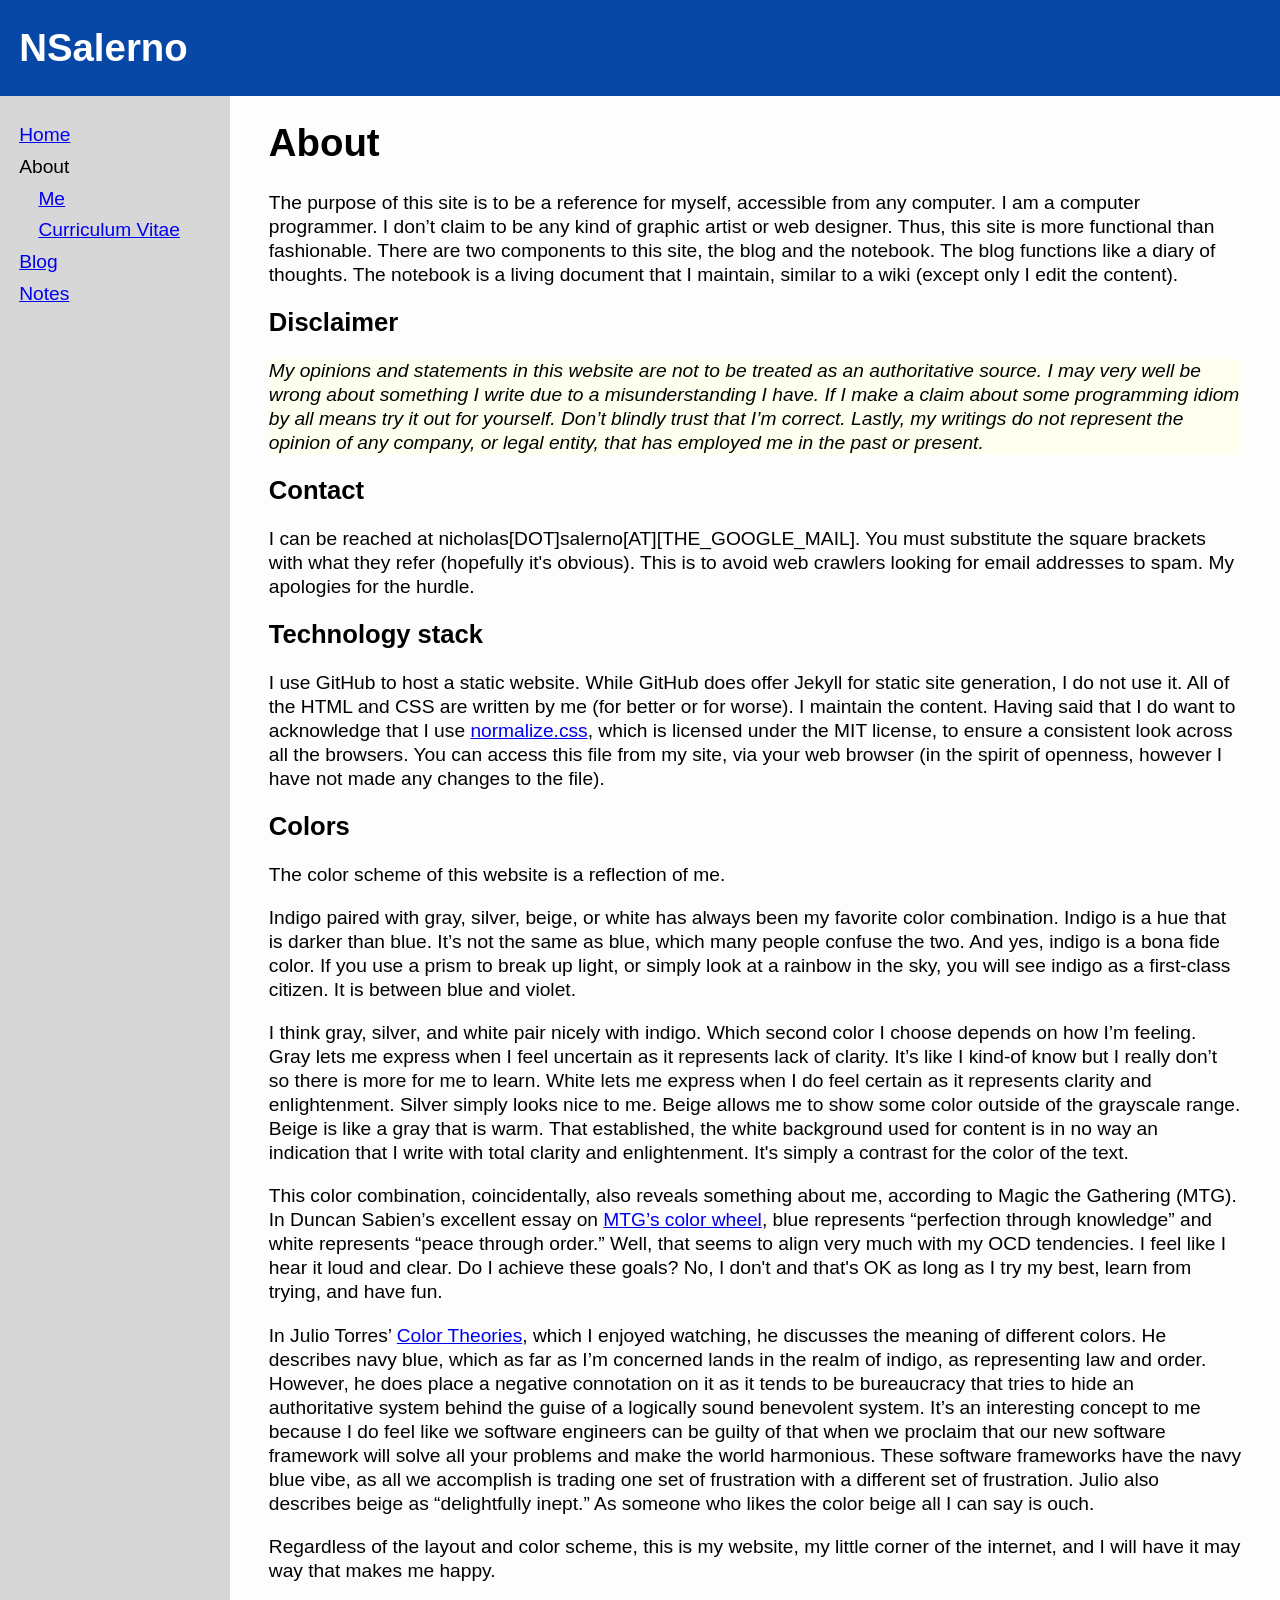
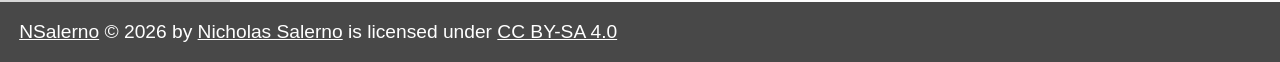
==== about/index.html @ 875f5f15 "Created website." ====
<!DOCTYPE html>
<html lang="en">

<head>
<link rel="stylesheet" href="../normalize.css">
<link rel="stylesheet" href="../site.css">
<meta charset="utf-8">
<meta name="viewport" content="width=device-width, initial-scale=1.0">
<title>About - NSalerno</title>
</head>

<body>

<header>
<h1>NSalerno</h1>
</header>

<nav>
<ul>

<li><a href="../index.html">Home</a></li>

<li>About</li>

<li>
<ul>
<li><a href="./me.html">Me</a></li>
<li><a href="./cv.html">Curriculum Vitae</a></li>
</ul>
</li>

<li><a href="../blog/index.html">Blog</a></li>

<li><a href="../notes/index.html">Notes</a></li>

</ul>
</nav>

<main>

<section>

<section>

<h1>About</h1>

<p>The purpose of this site is to be a reference for myself, accessible from any computer. I am a computer programmer. I don’t claim to be any kind of graphic artist or web designer. Thus, this site is more functional than fashionable. There are two components to this site, the blog and the notebook. The blog functions like a diary of thoughts. The notebook is a living document that I maintain, similar to a wiki (except only I edit the content).</p>

</section>

<section>

<h2>Disclaimer</h2>

<p class="notice">My opinions and statements in this website are not to be treated as an authoritative source. I may very well be wrong about something I write due to a misunderstanding I have. If I make a claim about some programming idiom by all means try it out for yourself. Don’t blindly trust that I’m correct. Lastly, my writings do not represent the opinion of any company, or legal entity, that has employed me in the past or present.</p>

</section>

<section>

<h2>Contact</h2>

<p>I can be reached at nicholas[DOT]salerno[AT][THE_GOOGLE_MAIL]. You must substitute the square brackets with what they refer (hopefully it's obvious). This is to avoid web crawlers looking for email addresses to spam. My apologies for the hurdle.</p>

</section>

<section>

<h2>Technology stack</h2>

<p>I use GitHub to host a static website. While GitHub does offer Jekyll for static site generation, I do not use it. All of the HTML and CSS are written by me (for better or for worse). I maintain the content. Having said that I do want to acknowledge that I use <a href="https://necolas.github.io/normalize.css">normalize.css</a>, which is licensed under the MIT license, to ensure a consistent look across all the browsers. You can access this file from my site, via your web browser (in the spirit of openness, however I have not made any changes to the file).</p>

</section>

<section>

<h2>Colors</h2>

<p>The color scheme of this website is a reflection of me.</p>

<p>Indigo paired with gray, silver, beige, or white has always been my favorite color combination. Indigo is a hue that is darker than blue. It’s not the same as blue, which many people confuse the two. And yes, indigo is a bona fide color. If you use a prism to break up light, or simply look at a rainbow in the sky, you will see indigo as a first-class citizen. It is between blue and violet.</p>

<p>I think gray, silver, and white pair nicely with indigo. Which second color I choose depends on how I’m feeling. Gray lets me express when I feel uncertain as it represents lack of clarity. It’s like I kind-of know but I really don’t so there is more for me to learn. White lets me express when I do feel certain as it represents clarity and enlightenment. Silver simply looks nice to me. Beige allows me to show some color outside of the grayscale range. Beige is like a gray that is warm. That established, the white background used for content is in no way an indication that I write with total clarity and enlightenment. It's simply a contrast for the color of the text.</p>

<p>This color combination, coincidentally, also reveals something about me, according to Magic the Gathering (MTG). In Duncan Sabien’s excellent essay on <a href="https://homosabiens.substack.com/p/the-mtg-color-wheel">MTG’s color wheel</a>, blue represents “perfection through knowledge” and white represents “peace through order.” Well, that seems to align very much with my OCD tendencies. I feel like I hear it loud and clear. Do I achieve these goals? No, I don't and that's OK as long as I try my best, learn from trying, and have fun.</p>

<p>In Julio Torres’ <a href="https://color-theories.com">Color Theories</a>, which I enjoyed watching, he discusses the meaning of different colors. He describes navy blue, which as far as I’m concerned lands in the realm of indigo, as representing law and order. However, he does place a negative connotation on it as it tends to be bureaucracy that tries to hide an authoritative system behind the guise of a logically sound benevolent system. It’s an interesting concept to me because I do feel like we software engineers can be guilty of that when we proclaim that our new software framework will solve all your problems and make the world harmonious. These software frameworks have the navy blue vibe, as all we accomplish is trading one set of frustration with a different set of frustration. Julio also describes beige as “delightfully inept.” As someone who likes the color beige all I can say is ouch.</p>

<p>Regardless of the layout and color scheme, this is my website, my little corner of the internet, and I will have it may way that makes me happy.</p>

</section>

</main>

<footer>
<p><a href="https://nsalerno.github.io">NSalerno</a> © 2026 by <a href="https://nsalerno.github.io/about/me.html">Nicholas Salerno</a> is licensed under <a href="https://creativecommons.org/licenses/by-sa/4.0/">CC BY-SA 4.0</a></p>
</footer>

</body>

</html>
---- site.css ----
body {
    background-color: #484848;
    display: grid;
    font-family: Arial, Helvetica, sans-serif;
    font-size: 1.2rem;
    grid-template-areas: "header header" "nav main" "footer footer";
    grid-template-columns: 12em auto;
}

h1 {
    font-size: 2.4rem;
}

h2 {
    font-size: 1.6rem;
}

h3 {
    font-size: 1.2rem;
}

header {
    background-color: #0747A6;
    color: #FFFFFF;
    grid-area: header;
    padding-left: 1em;
    padding-right: 2em;
}

nav {
    background-color: #D7D7D7;
    grid-area: nav;
    padding: 1em 1em 0em 0em;
}

nav ul {
    list-style-type: none;
    margin: 0;
    padding: 0 0 0 1em;
}

nav li {
    margin: 0.5em 0;
}

main {
    background-color: #FDFDFD;
    grid-area: main;
    padding-left: 2em;
    padding-right: 2em;
}

main p {
    line-height: 1.25;
}

main code {
    background-color: #EEEEEE;
    display: table;
    min-width: 100%;
}

footer {
    color: #FFFFFF;
    grid-area: footer;
    padding-left: 1em;
    padding-right: 2em;
}

footer a {
    color: #FFFFFF;
}

.emphasis {
    font-weight: bold;
}

.notice {
    background-color: #FFFFF0;
    font-style: italic;
}

.soft-emphasis {
    font-style: italic;
}
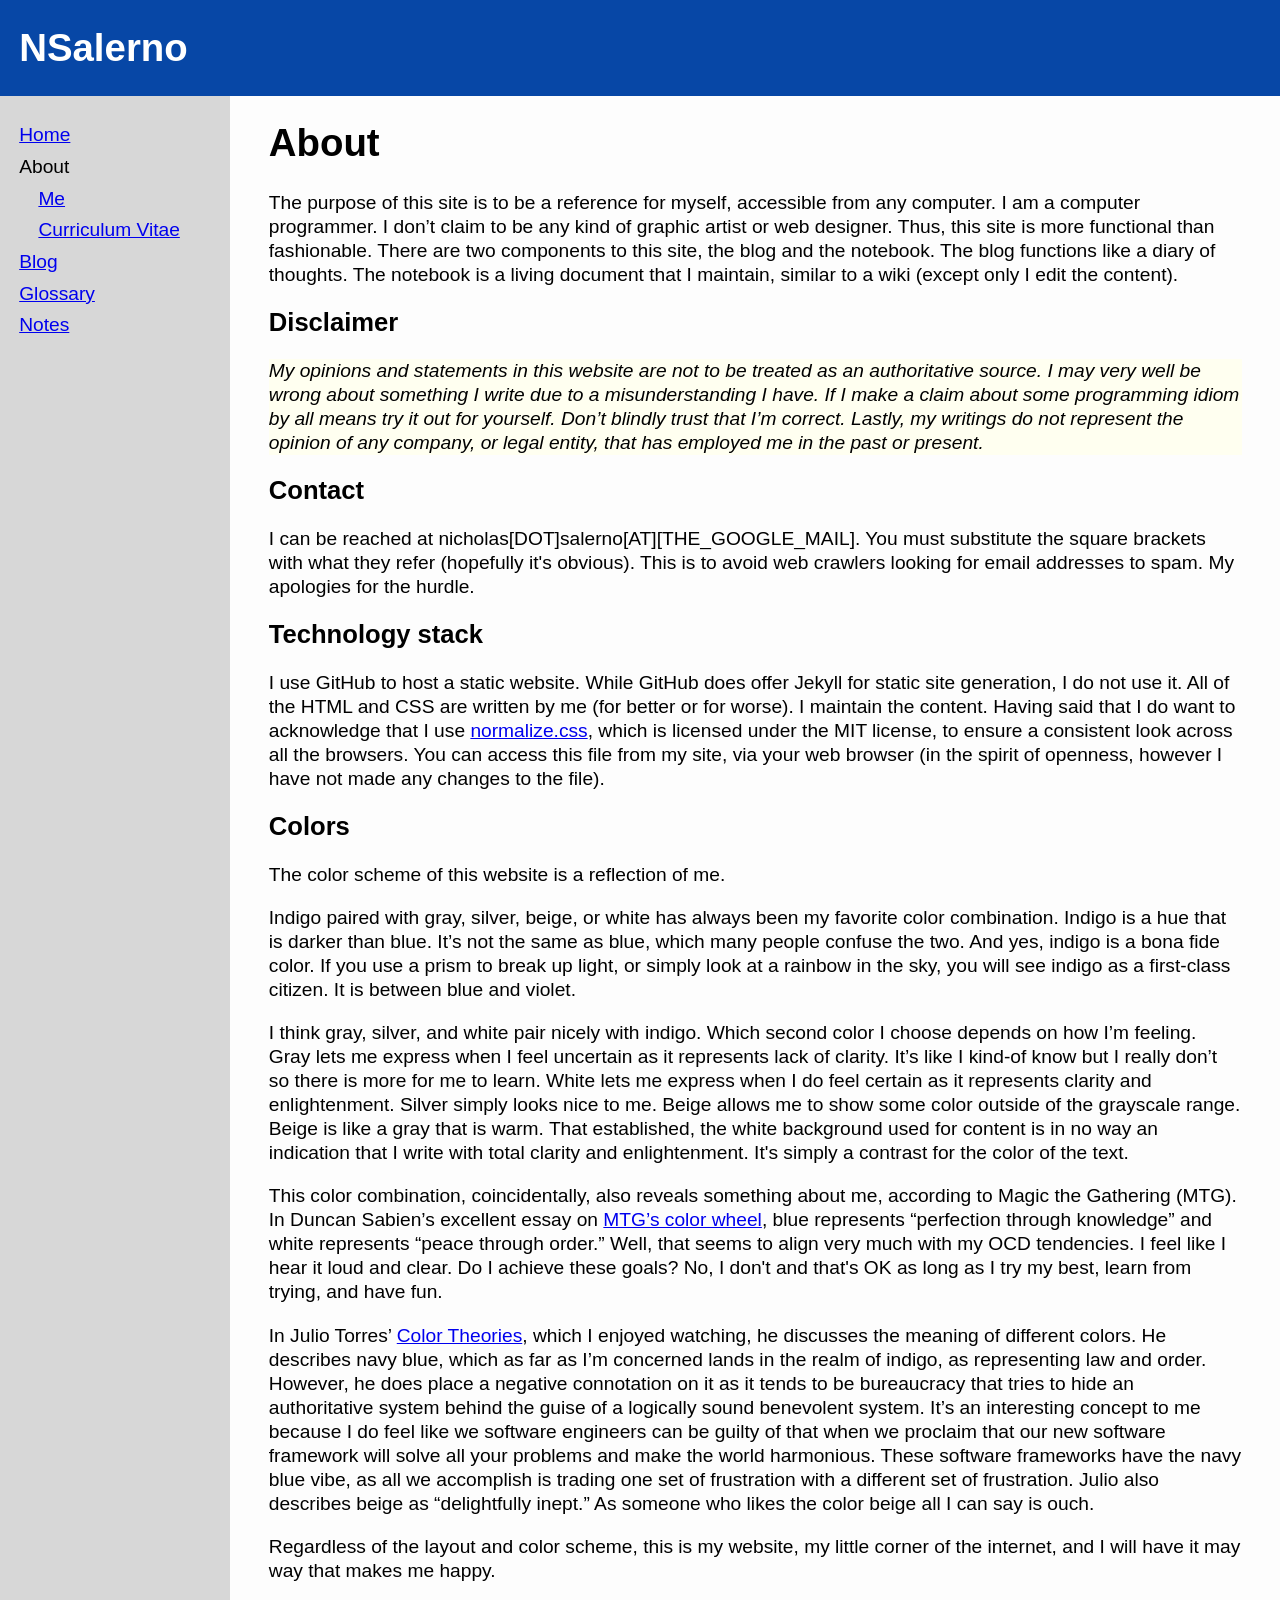
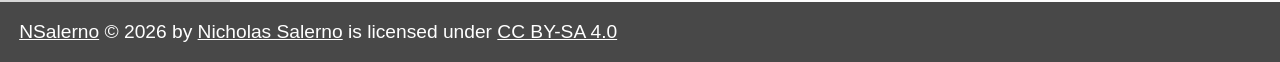
==== commit 5aecfba5: "Glossary section." ====
--- a/about/index.html
+++ b/about/index.html
@@ -30,6 +30,8 @@
 </li>
 
 <li><a href="../blog/index.html">Blog</a></li>
+
+<li><a href="../glossary/index.html">Glossary</a></li>
 
 <li><a href="../notes/index.html">Notes</a></li>
 
--- a/site.css
+++ b/site.css
@@ -60,6 +60,12 @@
     min-width: 100%;
 }
 
+main pre {
+    white-space: pre-wrap;
+    word-wrap: break-word;
+    overflow-wrap: break-word;
+}
+
 footer {
     color: #FFFFFF;
     grid-area: footer;
@@ -71,6 +77,16 @@
     color: #FFFFFF;
 }
 
+.added-text {
+    color: #0000FF;
+}
+
+.data-type {
+    background-color: #EEEEEE;
+    font-family: 'Courier New', Courier, 'Lucida Console', Monaco, monospace;
+    font-weight: bold;
+}
+
 .emphasis {
     font-weight: bold;
 }
@@ -80,6 +96,27 @@
     font-style: italic;
 }
 
+.removed-text {
+    color: #FF0000;
+    text-decoration: line-through;
+}
+
 .soft-emphasis {
     font-style: italic;
 }
+
+/* Single column for smartphone and tablets */
+@media (max-width: 768px) {
+    body {
+        grid-auto-flow: row !important;
+        grid-template-areas: none !important;
+        grid-template-columns: 1fr !important;
+    }
+
+    body > * {
+        grid-area: auto !important;
+        grid-column: 1 / -1 !important;
+        grid-row: auto !important;
+        width: 100% !important;
+    }
+}
